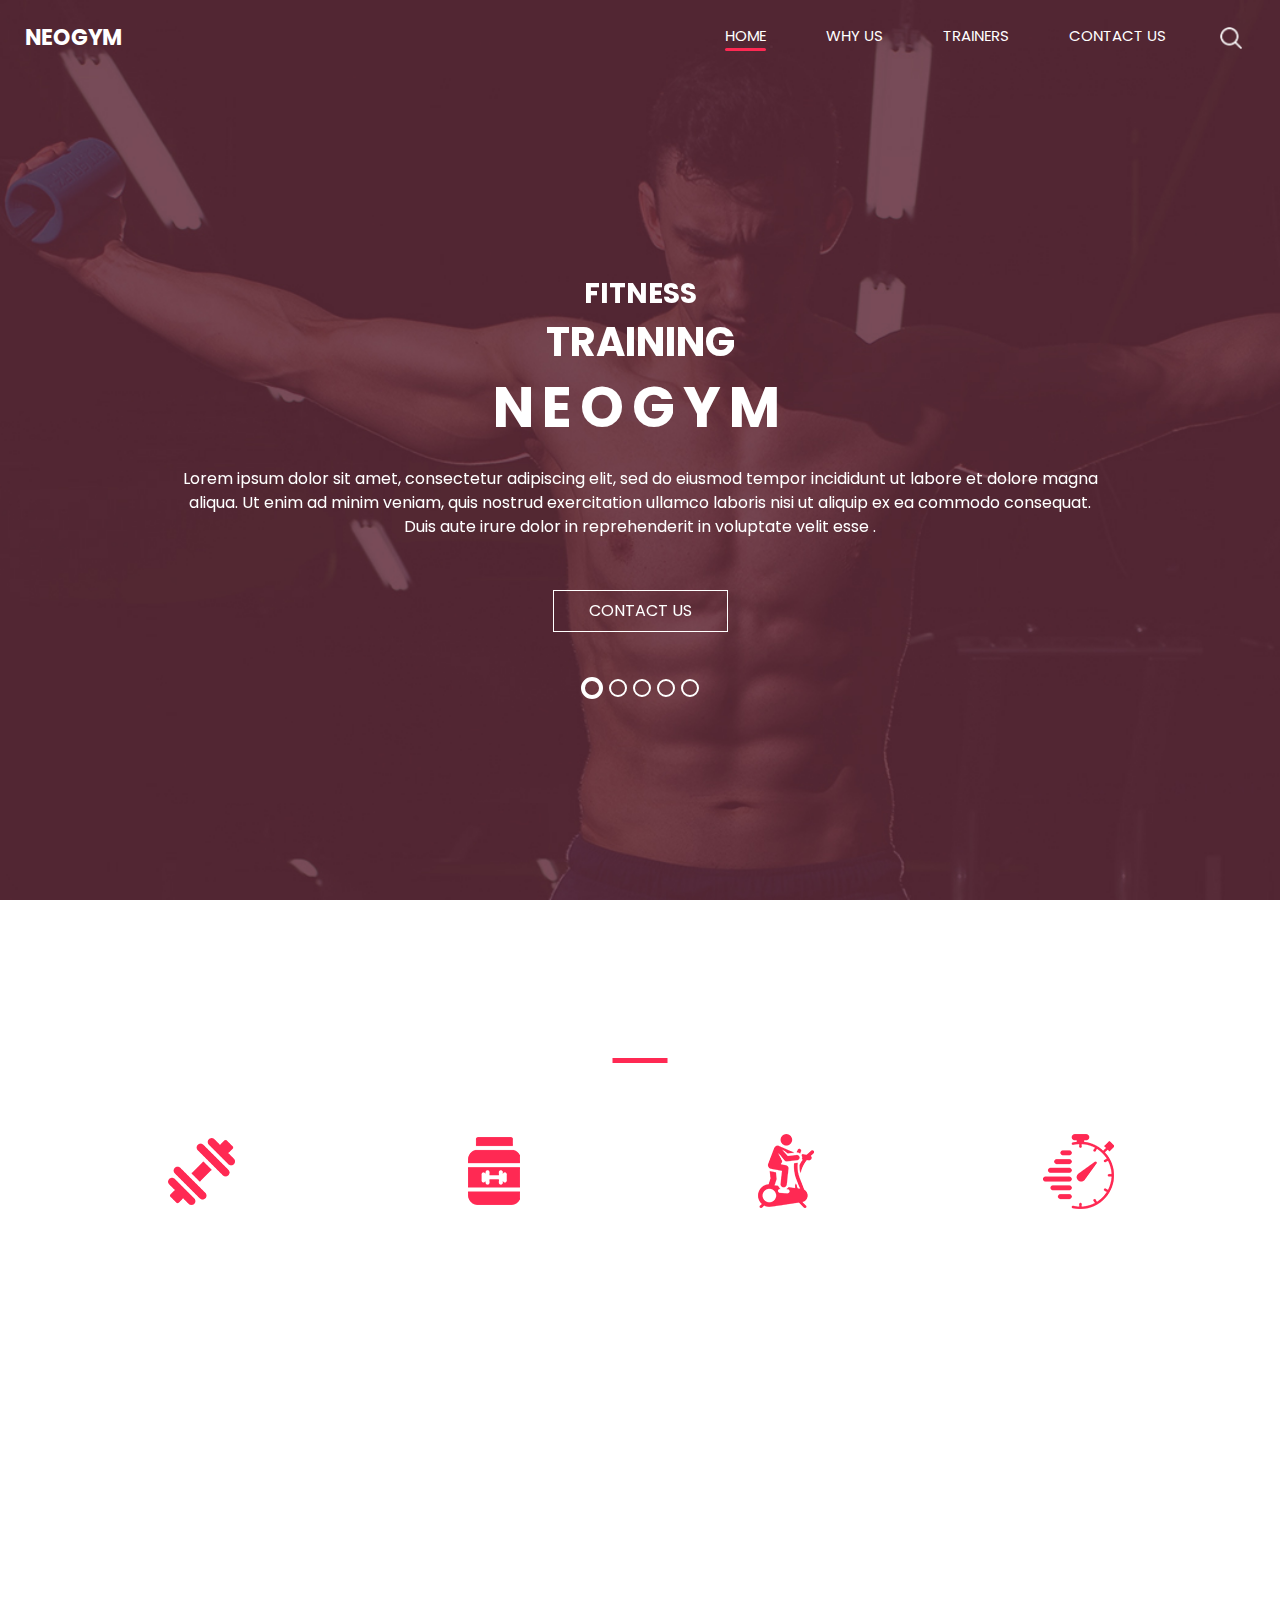
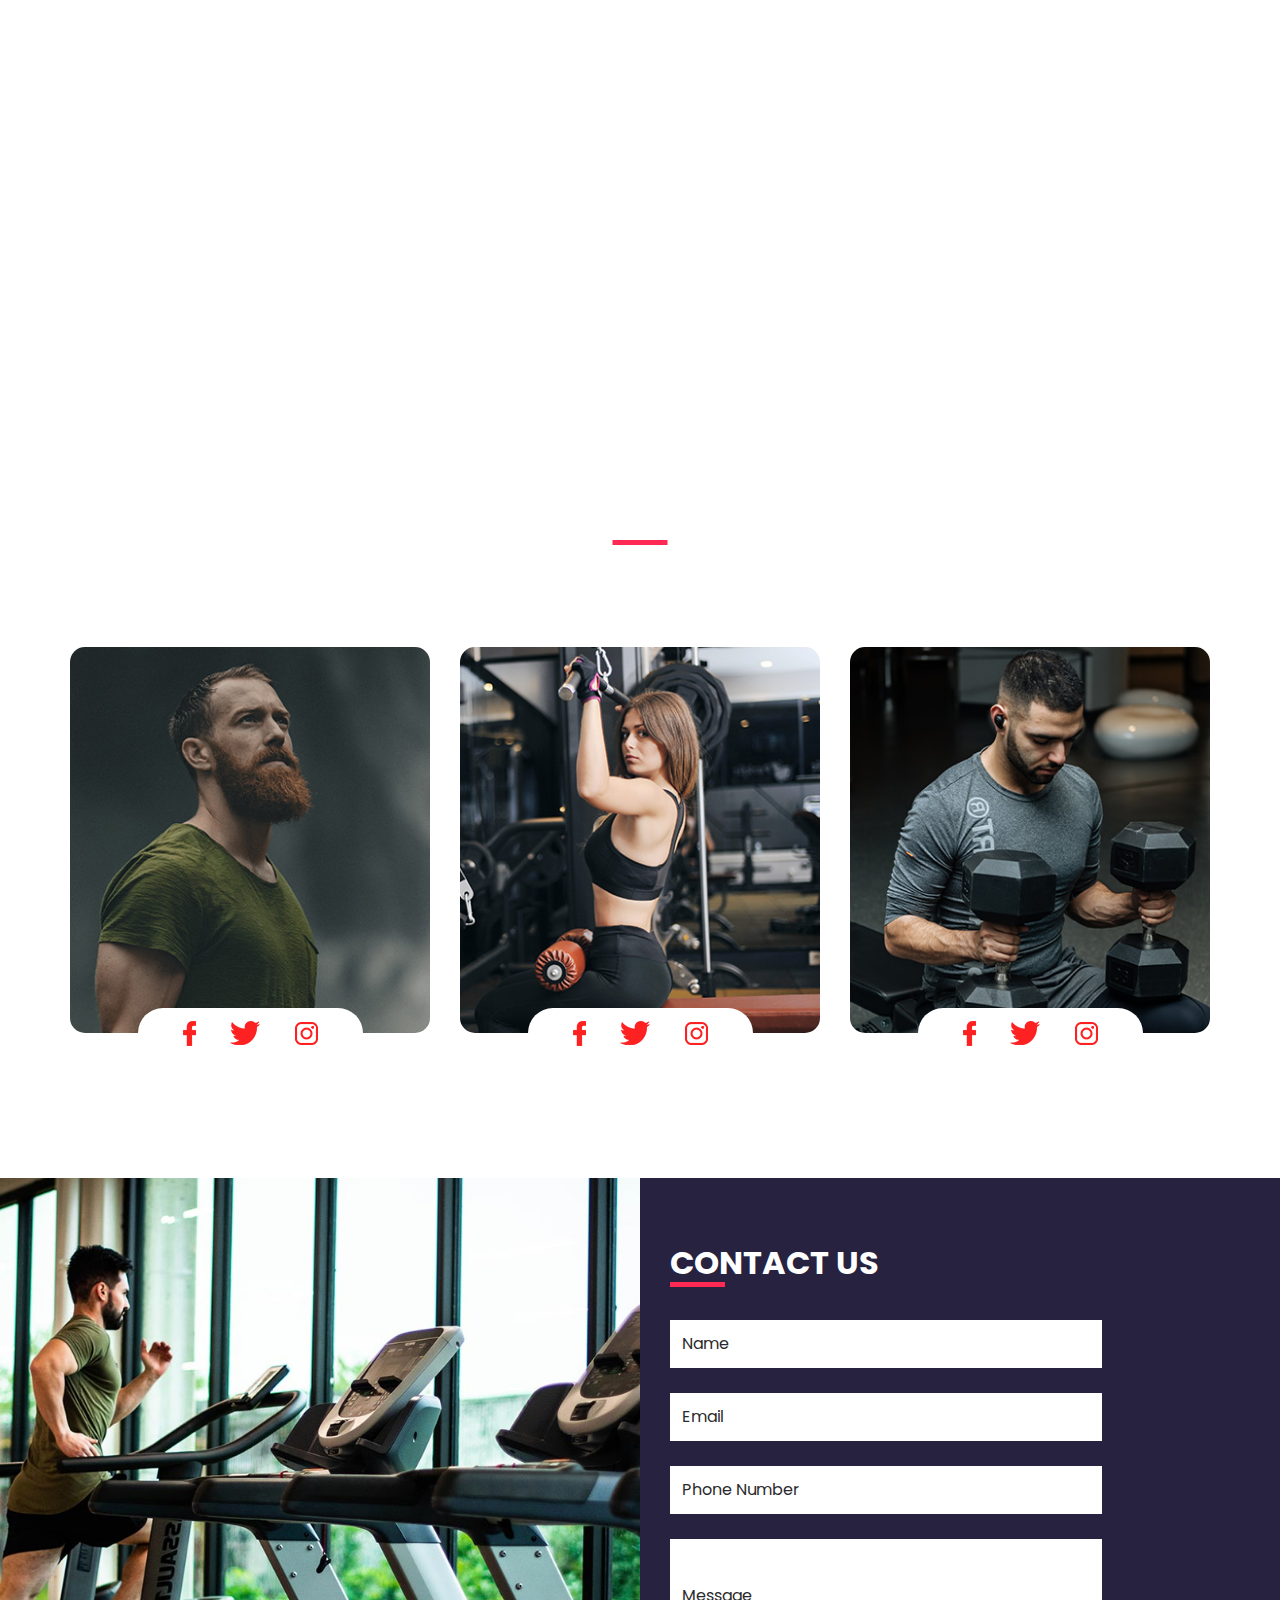
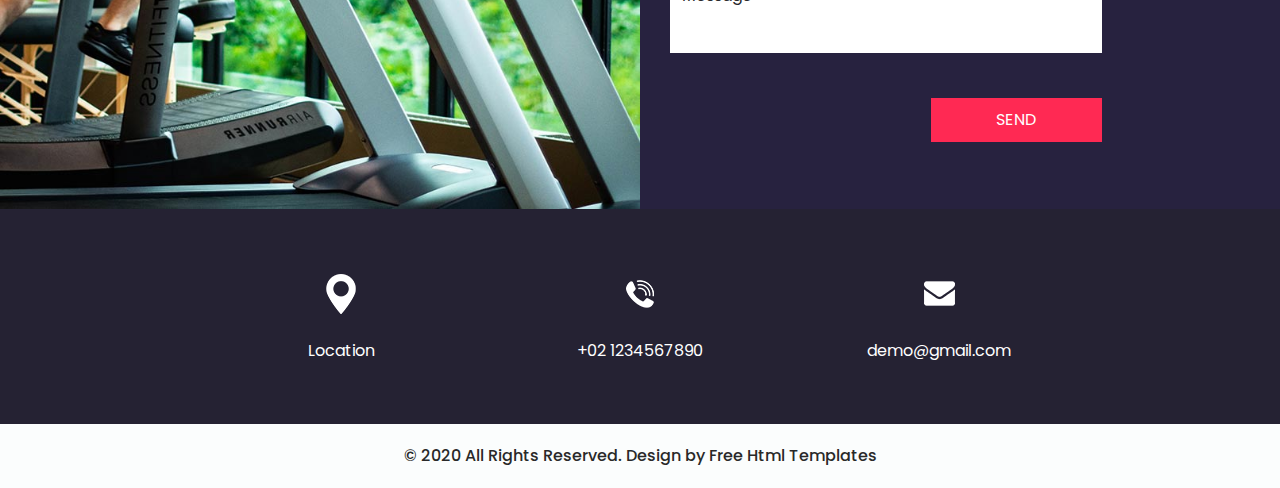
==== index.html @ 5dd19426 "L1" ====
<!DOCTYPE html>
<html>

<head>
  <!-- Basic -->
  <meta charset="utf-8" />
  <meta http-equiv="X-UA-Compatible" content="IE=edge" />
  <!-- Mobile Metas -->
  <meta name="viewport" content="width=device-width, initial-scale=1, shrink-to-fit=no" />
  <!-- Site Metas -->
  <meta name="keywords" content="" />
  <meta name="description" content="" />
  <meta name="author" content="" />

  <title>Neogym</title>

  <!-- slider stylesheet -->
  <link rel="stylesheet" type="text/css" href="https://cdnjs.cloudflare.com/ajax/libs/OwlCarousel2/2.3.4/assets/owl.carousel.min.css" />

  <!-- bootstrap core css -->
  <link rel="stylesheet" type="text/css" href="css/bootstrap.css" />

  <!-- fonts style -->
  <link href="https://fonts.googleapis.com/css?family=Poppins:400,600,700&display=swap" rel="stylesheet">
  <!-- Custom styles for this template -->
  <link href="css/style.css" rel="stylesheet" />
  <!-- responsive style -->
  <link href="css/responsive.css" rel="stylesheet" />
</head>

<body>
  <div class="hero_area">
    <!-- header section strats -->
    <header class="header_section">
      <div class="container-fluid">
        <nav class="navbar navbar-expand-lg custom_nav-container ">
          <a class="navbar-brand" href="index.html">
            <span>
              Neogym
            </span>
          </a>
          <button class="navbar-toggler" type="button" data-toggle="collapse" data-target="#navbarSupportedContent" aria-controls="navbarSupportedContent" aria-expanded="false" aria-label="Toggle navigation">
            <span class="navbar-toggler-icon"></span>
          </button>

          <div class="collapse navbar-collapse" id="navbarSupportedContent">
            <div class="d-flex ml-auto flex-column flex-lg-row align-items-center">
              <ul class="navbar-nav  ">
                <li class="nav-item active">
                  <a class="nav-link" href="index.html">Home <span class="sr-only">(current)</span></a>
                </li>
                <li class="nav-item ">
                  <a class="nav-link" href="why.html"> Why us </a>
                </li>
                </li>
                <li class="nav-item">
                  <a class="nav-link" href="trainer.html"> trainers</a>
                </li>
                <li class="nav-item">
                  <a class="nav-link" href="contact.html"> Contact Us</a>
                </li>
              </ul>
              <div class="user_option">
                <form class="form-inline my-2 my-lg-0 ml-0 ml-lg-4 mb-3 mb-lg-0">
                  <button class="btn  my-2 my-sm-0 nav_search-btn" type="submit"></button>
                </form>
              </div>
            </div>
          </div>
        </nav>
      </div>
    </header>
    <!-- end header section -->
    <!-- slider section -->
    <section class=" slider_section position-relative">
      <div id="carouselExampleIndicators" class="carousel slide" data-ride="carousel">
        <div class="carousel-inner">
          <div class="carousel-item active">
            <div class="container">
              <div class="col-lg-10 col-md-11 mx-auto">
                <div class="detail-box">
                  <div>
                    <h3>
                      Fitness
                    </h3>
                    <h2>
                      Training
                    </h2>
                    <h1>
                      Neogym
                    </h1>
                    <p>
                      Lorem ipsum dolor sit amet, consectetur adipiscing elit, sed do eiusmod tempor incididunt ut labore et dolore magna aliqua. Ut enim ad minim veniam, quis nostrud exercitation ullamco laboris nisi ut aliquip ex ea commodo consequat. Duis aute irure dolor in reprehenderit in voluptate velit esse .
                    </p>
                    <div class="">
                      <a href="">
                        Contact Us
                      </a>
                    </div>
                  </div>
                </div>
              </div>
            </div>
          </div>
          <div class="carousel-item">
            <div class="container">
              <div class="col-lg-10 col-md-11 mx-auto">
                <div class="detail-box">
                  <div>
                    <h3>
                      Fitness
                    </h3>
                    <h2>
                      Training
                    </h2>
                    <h1>
                      Neogym
                    </h1>
                    <p>
                      Lorem ipsum dolor sit amet, consectetur adipiscing elit, sed do eiusmod tempor incididunt ut labore et dolore magna aliqua. Ut enim ad minim veniam, quis nostrud exercitation ullamco laboris nisi ut aliquip ex ea commodo consequat. Duis aute irure dolor in reprehenderit in voluptate velit esse .
                    </p>
                    <div class="">
                      <a href="">
                        Contact Us
                      </a>
                    </div>
                  </div>
                </div>
              </div>
            </div>
          </div>
          <div class="carousel-item">
            <div class="container">
              <div class="col-lg-10 col-md-11 mx-auto">
                <div class="detail-box">
                  <div>
                    <h3>
                      Fitness
                    </h3>
                    <h2>
                      Training
                    </h2>
                    <h1>
                      Neogym
                    </h1>
                    <p>
                      Lorem ipsum dolor sit amet, consectetur adipiscing elit, sed do eiusmod tempor incididunt ut labore et dolore magna aliqua. Ut enim ad minim veniam, quis nostrud exercitation ullamco laboris nisi ut aliquip ex ea commodo consequat. Duis aute irure dolor in reprehenderit in voluptate velit esse .
                    </p>
                    <div class="">
                      <a href="">
                        Contact Us
                      </a>
                    </div>
                  </div>
                </div>
              </div>
            </div>
          </div>
          <div class="carousel-item">
            <div class="container">
              <div class="col-lg-10 col-md-11 mx-auto">
                <div class="detail-box">
                  <div>
                    <h3>
                      Fitness
                    </h3>
                    <h2>
                      Training
                    </h2>
                    <h1>
                      Neogym
                    </h1>
                    <p>
                      Lorem ipsum dolor sit amet, consectetur adipiscing elit, sed do eiusmod tempor incididunt ut labore et dolore magna aliqua. Ut enim ad minim veniam, quis nostrud exercitation ullamco laboris nisi ut aliquip ex ea commodo consequat. Duis aute irure dolor in reprehenderit in voluptate velit esse .
                    </p>
                    <div class="">
                      <a href="">
                        Contact Us
                      </a>
                    </div>
                  </div>
                </div>
              </div>
            </div>
          </div>
          <div class="carousel-item">
            <div class="container">
              <div class="col-lg-10 col-md-11 mx-auto">
                <div class="detail-box">
                  <div>
                    <h3>
                      Fitness
                    </h3>
                    <h2>
                      Training
                    </h2>
                    <h1>
                      Neogym
                    </h1>
                    <p>
                      Lorem ipsum dolor sit amet, consectetur adipiscing elit, sed do eiusmod tempor incididunt ut labore et dolore magna aliqua. Ut enim ad minim veniam, quis nostrud exercitation ullamco laboris nisi ut aliquip ex ea commodo consequat. Duis aute irure dolor in reprehenderit in voluptate velit esse .
                    </p>
                    <div class="">
                      <a href="">
                        Contact Us
                      </a>
                    </div>
                  </div>
                </div>
              </div>
            </div>
          </div>
        </div>
        <ol class="carousel-indicators">
          <li data-target="#carouselExampleIndicators" data-slide-to="0" class="active"></li>
          <li data-target="#carouselExampleIndicators" data-slide-to="1"></li>
          <li data-target="#carouselExampleIndicators" data-slide-to="2"></li>
          <li data-target="#carouselExampleIndicators" data-slide-to="3"></li>
          <li data-target="#carouselExampleIndicators" data-slide-to="4"></li>
        </ol>
      </div>
    </section>
    <!-- end slider section -->
  </div>


  <!-- Us section -->

  <section class="us_section layout_padding">
    <div class="container">
      <div class="heading_container">
        <h2>
          Why Choose Us
        </h2>
      </div>

      <div class="us_container ">
        <div class="row">
          <div class="col-lg-3 col-md-6">
            <div class="box">
              <div class="img-box">
                <img src="images/u-1.png" alt="">
              </div>
              <div class="detail-box">
                <h5>
                  QUALITY EQUIPMENT
                </h5>
                <p>
                  ipsum dolor sit amet, consectetur adipiscing elit, sed do eiusmod tempor
                </p>
              </div>
            </div>
          </div>
          <div class="col-lg-3 col-md-6">
            <div class="box">
              <div class="img-box">
                <img src="images/u-4.png" alt="">
              </div>
              <div class="detail-box">
                <h5>
                  NUTRITION
                </h5>
                <p>
                  ipsum dolor sit amet, consectetur adipiscing elit, sed do eiusmod tempor
                </p>
              </div>
            </div>
          </div>
          <div class="col-lg-3 col-md-6">
            <div class="box">
              <div class="img-box">
                <img src="images/u-2.png" alt="">
              </div>
              <div class="detail-box">
                <h5>
                  HEALTHY DIET PLAN
                </h5>
                <p>
                  ipsum dolor sit amet, consectetur adipiscing elit, sed do eiusmod tempor
                </p>
              </div>
            </div>
          </div>
          <div class="col-lg-3 col-md-6">
            <div class="box">
              <div class="img-box">
                <img src="images/u-3.png" alt="">
              </div>
              <div class="detail-box">
                <h5>
                  SPORT TRAINING
                </h5>
                <p>
                  ipsum dolor sit amet, consectetur adipiscing elit, sed do eiusmod tempor
                </p>
              </div>
            </div>
          </div>
        </div>
      </div>
    </div>
  </section>

  <!-- end us section -->


  <!-- heathy section -->

  <section class="heathy_section layout_padding">
    <div class="container">

      <div class="row">
        <div class="col-md-12 mx-auto">
          <div class="detail-box">
            <h2>
              HEALTHY MIND, HEALTHY BODY
            </h2>
            <p>
              Lorem ipsum dolor sit amet, consectetur adipiscing elit, sed do eiusmod tempor incididunt ut labore et dolore magna aliqua. Ut enim ad minim veniam, quis nostrud exercitation ullamco laboris nisi ut aliquip ex ea commodo consequat. Duis aute irure dolor in reprehenderit in voluptate velit esse cillumLorem ipsum dolor sit amet, consectetur adipiscing elit, sed do eiusmod tempor incididunt ut labore et dolore magna aliqua. Ut enim ad minim veniam, quis nostrud exercitation ullamco laboris nisi ut aliquip ex ea commodo consequat. Duis aute irure dolor in reprehenderit in voluptate velit esse cillum
            </p>
            <div class="btn-box">
              <a href="">
                READ MORE
              </a>
            </div>
          </div>
        </div>
      </div>

    </div>
  </section>

  <!-- end heathy section -->

  <!-- trainer section -->

  <section class="trainer_section layout_padding">
    <div class="container">
      <div class="heading_container">
        <h2>
          Our Gym Trainers
        </h2>
      </div>
      <div class="row">
        <div class="col-lg-4 col-md-6 mx-auto">
          <div class="box">
            <div class="name">
              <h5>
                Smirth Jon
              </h5>
            </div>
            <div class="img-box">
              <img src="images/t1.jpg" alt="">
            </div>
            <div class="social_box">
              <a href="">
                <img src="images/facebook-logo.png" alt="">
              </a>
              <a href="">
                <img src="images/twitter.png" alt="">
              </a>
              <a href="">
                <img src="images/instagram-logo.png" alt="">
              </a>
            </div>
          </div>
        </div>
        <div class="col-lg-4 col-md-6 mx-auto">
          <div class="box">
            <div class="name">
              <h5>
                Jean Doe
              </h5>
            </div>
            <div class="img-box">
              <img src="images/t2.jpg" alt="">
            </div>
            <div class="social_box">
              <a href="">
                <img src="images/facebook-logo.png" alt="">
              </a>
              <a href="">
                <img src="images/twitter.png" alt="">
              </a>
              <a href="">
                <img src="images/instagram-logo.png" alt="">
              </a>
            </div>
          </div>
        </div>
        <div class="col-lg-4 col-md-6 mx-auto">
          <div class="box">
            <div class="name">
              <h5>
                Alex Den
              </h5>
            </div>
            <div class="img-box">
              <img src="images/t3.jpg" alt="">
            </div>
            <div class="social_box">
              <a href="">
                <img src="images/facebook-logo.png" alt="">
              </a>
              <a href="">
                <img src="images/twitter.png" alt="">
              </a>
              <a href="">
                <img src="images/instagram-logo.png" alt="">
              </a>
            </div>
          </div>
        </div>
      </div>
    </div>
  </section>

  <!-- end trainer section -->

  <!-- contact section -->

  <section class="contact_section ">
    <div class="container-fluid">
      <div class="row">
        <div class="col-md-6 px-0">
          <div class="img-box">
            <img src="images/contact-img.jpg" alt="">
          </div>
        </div>
        <div class="col-lg-5 col-md-6">
          <div class="form_container pr-0 pr-lg-5 mr-0 mr-lg-2">
            <div class="heading_container">
              <h2>
                Contact Us
              </h2>
            </div>
            <form action="">
              <div>
                <input type="text" placeholder="Name" />
              </div>
              <div>
                <input type="email" placeholder="Email" />
              </div>
              <div>
                <input type="text" placeholder="Phone Number" />
              </div>
              <div>
                <input type="text" class="message-box" placeholder="Message" />
              </div>
              <div class="d-flex ">
                <button>
                  Send
                </button>
              </div>
            </form>
          </div>
        </div>
      </div>
    </div>
  </section>

  <!-- end contact section -->

  <!-- info section -->
  <section class="info_section layout_padding2">
    <div class="container">
      <div class="info_items">
        <a href="">
          <div class="item ">
            <div class="img-box box-1">
              <img src="" alt="">
            </div>
            <div class="detail-box">
              <p>
                Location
              </p>
            </div>
          </div>
        </a>
        <a href="">
          <div class="item ">
            <div class="img-box box-2">
              <img src="" alt="">
            </div>
            <div class="detail-box">
              <p>
                +02 1234567890
              </p>
            </div>
          </div>
        </a>
        <a href="">
          <div class="item ">
            <div class="img-box box-3">
              <img src="" alt="">
            </div>
            <div class="detail-box">
              <p>
                demo@gmail.com
              </p>
            </div>
          </div>
        </a>
      </div>
    </div>
  </section>

  <!-- end info_section -->

  <!-- footer section -->
  <footer class="container-fluid footer_section">
    <p>
      &copy; 2020 All Rights Reserved. Design by
      <a href="https://html.design/">Free Html Templates</a>
    </p>
  </footer>
  <!-- footer section -->

  <script src="js/jquery-3.4.1.min.js"></script>
  <script src="js/bootstrap.js"></script>

</body>

</html>
---- css/style.css ----
body {
  font-family: 'Poppins', sans-serif;
  color: #000000;
  background-color: #ffffff;
}

.layout_padding {
  padding-top: 120px;
  padding-bottom: 120px;
}

.layout_padding2 {
  padding-top: 45px;
  padding-bottom: 45px;
}

.layout_padding2-top {
  padding-top: 45px;
}

.layout_padding2-bottom {
  padding-bottom: 45px;
}

.layout_padding-top {
  padding-top: 120px;
}

.layout_padding-bottom {
  padding-bottom: 120px;
}

.heading_container {
  display: -webkit-box;
  display: -ms-flexbox;
  display: flex;
  -webkit-box-pack: center;
      -ms-flex-pack: center;
          justify-content: center;
  text-align: center;
}

.heading_container h2 {
  font-weight: bold;
  position: relative;
  padding-bottom: 5px;
  text-transform: uppercase;
}

.heading_container h2::before {
  content: "";
  position: absolute;
  bottom: 0;
  left: 50%;
  width: 55px;
  height: 5px;
  background-color: #ff2953;
  -webkit-transform: translateX(-50%);
          transform: translateX(-50%);
}

/*header section*/
.hero_area {
  height: 100vh;
  display: -webkit-box;
  display: -ms-flexbox;
  display: flex;
  -webkit-box-orient: vertical;
  -webkit-box-direction: normal;
      -ms-flex-direction: column;
          flex-direction: column;
  background-image: url(../images/hero-bg.jpg);
  background-size: cover;
  background-attachment: fixed;
}

.sub_page .hero_area {
  height: auto;
}

.sub_page .who_section.layout_padding {
  padding-top: 0;
}

.hero_area.sub_pages {
  height: auto;
}

.header_section .container-fluid {
  padding-right: 25px;
  padding-left: 25px;
}

.header_section .nav_container {
  margin: 0 auto;
}

.custom_nav-container.navbar-expand-lg .navbar-nav .nav-item .nav-link {
  margin: 10px 30px;
  padding: 0;
  padding-bottom: 3px;
  color: #ffffff;
  text-align: center;
  position: relative;
  text-transform: uppercase;
  font-size: 15px;
}

.custom_nav-container.navbar-expand-lg .navbar-nav .nav-item .nav-link::after {
  display: none;
  content: "";
  position: absolute;
  left: 0;
  bottom: 0;
  width: 100%;
  height: 3px;
  border-radius: 5px;
  background-color: #ffffff;
}

.custom_nav-container.navbar-expand-lg .navbar-nav .nav-item.active a::after, .custom_nav-container.navbar-expand-lg .navbar-nav .nav-item:hover a::after {
  display: block;
  background-color: #ff2953;
}

a,
a:hover,
a:focus {
  text-decoration: none;
}

a:hover,
a:focus {
  color: initial;
}

.btn,
.btn:focus {
  outline: none !important;
  -webkit-box-shadow: none;
          box-shadow: none;
}

.user_option {
  display: -webkit-box;
  display: -ms-flexbox;
  display: flex;
  -webkit-box-align: center;
      -ms-flex-align: center;
          align-items: center;
}

.user_option a {
  color: #ffffff;
  margin: 10px 30px;
}

.custom_nav-container .nav_search-btn {
  background-image: url(../images/search-icon.png);
  background-size: 22px;
  background-repeat: no-repeat;
  background-position-y: 7px;
  width: 35px;
  height: 35px;
  padding: 0;
  border: none;
}

.navbar-brand {
  display: -webkit-box;
  display: -ms-flexbox;
  display: flex;
  -webkit-box-align: center;
      -ms-flex-align: center;
          align-items: center;
  position: relative;
}

.navbar-brand span {
  font-size: 22px;
  text-transform: uppercase;
  font-weight: bold;
  color: #ffffff;
  position: relative;
  z-index: 3;
}

.custom_nav-container {
  z-index: 99999;
  padding: 15px 0;
}

.custom_nav-container .navbar-toggler {
  outline: none;
}

.custom_nav-container .navbar-toggler .navbar-toggler-icon {
  background-image: url(../images/menu.png);
  background-size: 55px;
}

/*end header section*/
.slider_section {
  -webkit-box-flex: 1;
      -ms-flex: 1;
          flex: 1;
  display: -webkit-box;
  display: -ms-flexbox;
  display: flex;
  -webkit-box-align: center;
      -ms-flex-align: center;
          align-items: center;
  color: #ffffff;
}

.slider_section #carouselExampleIndicators {
  width: 100%;
}

.slider_section .row {
  -webkit-box-align: center;
      -ms-flex-align: center;
          align-items: center;
}

.slider_section .box {
  margin: 125px 0;
}

.slider_section .detail-box {
  text-align: center;
}

.slider_section .detail-box h1,
.slider_section .detail-box h2,
.slider_section .detail-box h3 {
  text-transform: uppercase;
  font-weight: bold;
}

.slider_section .detail-box h2 {
  font-size: 2.5rem;
}

.slider_section .detail-box h1 {
  font-size: 3.5rem;
  font-weight: bold;
  letter-spacing: .5rem;
}

.slider_section .detail-box p {
  margin-top: 25px;
}

.slider_section .detail-box a {
  display: inline-block;
  padding: 8px 35px;
  background-color: transparent;
  border: 1.5px solid #ffffff;
  color: #ffffff;
  border-radius: 0px;
  -webkit-transition: -webkit-transform 0.3s;
  transition: -webkit-transform 0.3s;
  transition: transform 0.3s;
  transition: transform 0.3s, -webkit-transform 0.3s;
  text-transform: uppercase;
  margin-top: 35px;
}

.slider_section .detail-box a:hover {
  background-color: #ffffff;
  color: #000000;
}

.slider_section #carouselExampleIndicators .carousel-indicators {
  position: unset;
  margin: 0;
  margin-top: 45px;
  -webkit-box-align: center;
      -ms-flex-align: center;
          align-items: center;
}

.slider_section #carouselExampleIndicators .carousel-indicators li {
  width: 14px;
  height: 14px;
  background-color: transparent;
  border: 2px solid #ffffff;
  border-radius: 100%;
  opacity: 1;
}

.slider_section #carouselExampleIndicators .carousel-indicators li.active {
  border: 4px solid #ffffff;
}

.us_section {
  background-image: url(../images/us-bg.jpg);
  background-size: cover;
  background-attachment: fixed;
  color: #ffffff;
}

.us_section .us_container {
  padding-top: 25px;
}

.us_section .us_container .box {
  display: -webkit-box;
  display: -ms-flexbox;
  display: flex;
  -webkit-box-orient: vertical;
  -webkit-box-direction: normal;
      -ms-flex-direction: column;
          flex-direction: column;
  -webkit-box-align: center;
      -ms-flex-align: center;
          align-items: center;
  text-align: center;
  margin: 25px 10px 0 10px;
}

.us_section .us_container .box .img-box {
  height: 100px;
  display: -webkit-box;
  display: -ms-flexbox;
  display: flex;
  -webkit-box-align: center;
      -ms-flex-align: center;
          align-items: center;
  -webkit-box-pack: center;
      -ms-flex-pack: center;
          justify-content: center;
}

.us_section .us_container .box .img-box img {
  max-width: 100%;
}

.us_section .us_container .box .detail-box h5 {
  font-weight: bold;
}

.heathy_section {
  background-image: url(../images/healthy-bg.jpg);
  background-size: cover;
  background-attachment: fixed;
  color: #ffffff;
  text-align: center;
}

.heathy_section h2 {
  font-weight: bold;
}

.heathy_section p {
  margin-top: 35px;
}

.heathy_section .btn-box {
  display: -webkit-box;
  display: -ms-flexbox;
  display: flex;
  -webkit-box-pack: center;
      -ms-flex-pack: center;
          justify-content: center;
  margin-top: 45px;
}

.heathy_section .btn-box a {
  display: inline-block;
  padding: 8px 35px;
  background-color: transparent;
  border: 1.5px solid #ffffff;
  color: #ffffff;
  border-radius: 0;
  -webkit-transition: -webkit-transform 0.3s;
  transition: -webkit-transform 0.3s;
  transition: transform 0.3s;
  transition: transform 0.3s, -webkit-transform 0.3s;
  text-transform: uppercase;
}

.heathy_section .btn-box a:hover {
  background-color: #ffffff;
  color: #000000;
}

.trainer_section {
  background-image: url(../images/trainer-bg.jpg);
  background-size: cover;
  background-attachment: fixed;
  color: #ffffff;
}

.trainer_section .box {
  margin-top: 55px;
  display: -webkit-box;
  display: -ms-flexbox;
  display: flex;
  -webkit-box-orient: vertical;
  -webkit-box-direction: normal;
      -ms-flex-direction: column;
          flex-direction: column;
  -webkit-box-align: center;
      -ms-flex-align: center;
          align-items: center;
  text-align: center;
}

.trainer_section .box .name h5 {
  font-weight: bold;
  margin-bottom: 15px;
}

.trainer_section .box .img-box {
  border-radius: 15px;
  overflow: hidden;
}

.trainer_section .box .img-box img {
  width: 100%;
}

.trainer_section .box .social_box {
  display: -webkit-box;
  display: -ms-flexbox;
  display: flex;
  -webkit-box-pack: justify;
      -ms-flex-pack: justify;
          justify-content: space-between;
  width: 225px;
  padding: 12px 45px;
  background-color: #ffffff;
  border-radius: 50px;
  margin-top: -25px;
}

.contact_section {
  position: relative;
  background-color: #27223f;
  color: #ffffff;
}

.contact_section .heading_container {
  -webkit-box-pack: start;
      -ms-flex-pack: start;
          justify-content: start;
}

.contact_section .heading_container h2::before {
  text-align: left;
  left: 0;
  -webkit-transform: none;
          transform: none;
}

.contact_section .row {
  -webkit-box-align: center;
      -ms-flex-align: center;
          align-items: center;
}

.contact_section .img-box img {
  width: 100%;
}

.contact_section .form_container {
  padding: 45px 0 45px 15px;
}

.contact_section input {
  width: 100%;
  border: none;
  background-color: #ffffff;
  outline: none;
  color: #000000;
  margin-top: 25px;
  padding: 12px;
}

.contact_section input::-webkit-input-placeholder {
  color: #2a2a2c;
}

.contact_section input:-ms-input-placeholder {
  color: #2a2a2c;
}

.contact_section input::-ms-input-placeholder {
  color: #2a2a2c;
}

.contact_section input::placeholder {
  color: #2a2a2c;
}

.contact_section input.message-box {
  padding: 45px 12px;
}

.contact_section button {
  padding: 10px 65px;
  outline: none;
  border: none;
  color: #ffffff;
  background: #ff2953;
  margin: 45px 0 0 auto;
  text-transform: uppercase;
}

.info_section {
  background-color: #252233;
}

.info_items {
  width: 70%;
  margin: 0 auto;
  display: -webkit-box;
  display: -ms-flexbox;
  display: flex;
  -webkit-box-pack: justify;
      -ms-flex-pack: justify;
          justify-content: space-between;
}

.info_items .item {
  width: 200px;
  display: -webkit-box;
  display: -ms-flexbox;
  display: flex;
  -webkit-box-orient: vertical;
  -webkit-box-direction: normal;
      -ms-flex-direction: column;
          flex-direction: column;
  -webkit-box-align: center;
      -ms-flex-align: center;
          align-items: center;
  text-align: center;
}

.info_items .item .img-box {
  width: 80px;
  height: 80px;
  border-radius: 100%;
  background-repeat: no-repeat;
  background-position: center;
}

.info_items .item .detail-box {
  margin-top: 5px;
  color: #fff;
}

.info_items {
  position: relative;
}

.info_items a {
  position: relative;
}

.info_items .item .img-box.box-1 {
  background-image: url(../images/location-white.png);
}

.info_items .item .img-box.box-2 {
  background-image: url(../images/telephone-white.png);
}

.info_items .item .img-box.box-3 {
  background-image: url(../images/envelope-white.png);
}

/* footer section*/
.footer_section {
  background-color: #fbfdfd;
  padding: 20px;
  font-weight: 500;
}

.footer_section p {
  color: #292929;
  margin: 0;
  text-align: center;
}

.footer_section a {
  color: #292929;
}

/* end footer section*/
/*# sourceMappingURL=style.css.map */
---- css/responsive.css ----
@media (max-width: 1120px) {}

@media (max-width: 992px) {
    .hero_area {
        height: auto;
    }

    .custom_nav-container .nav_search-btn {
        background-position: center;
        margin-top: 10px;
    }

    .slider_section {
        padding-top: 45px;
        padding-bottom: 75px;
    }

    .info_items {
        width: 100%;
    }
}

@media (max-width: 768px) {
    .contact_section .form_container {
        padding: 45px 0;
    }

    .info_items {
        flex-direction: column;
        align-items: center;
    }

    .contact_section .heading_container {
        justify-content: center;
    }

    .contact_section .heading_container h2::before {
        left: 50%;
        transform: translateX(-50%);
    }

    .contact_section button {
        margin: 45px auto 0 auto;
    }
}


@media (max-width: 576px) {
    .slider_section .detail-box h1 {
        font-size: 3rem;
    }
}

@media (max-width: 480px) {}

@media (max-width: 420px) {
    .slider_section .detail-box h1 {
        letter-spacing: .3rem;
    }
}

@media (max-width: 360px) {}

@media (min-width: 1200px) {
    .container {
        max-width: 1170px;
    }
}
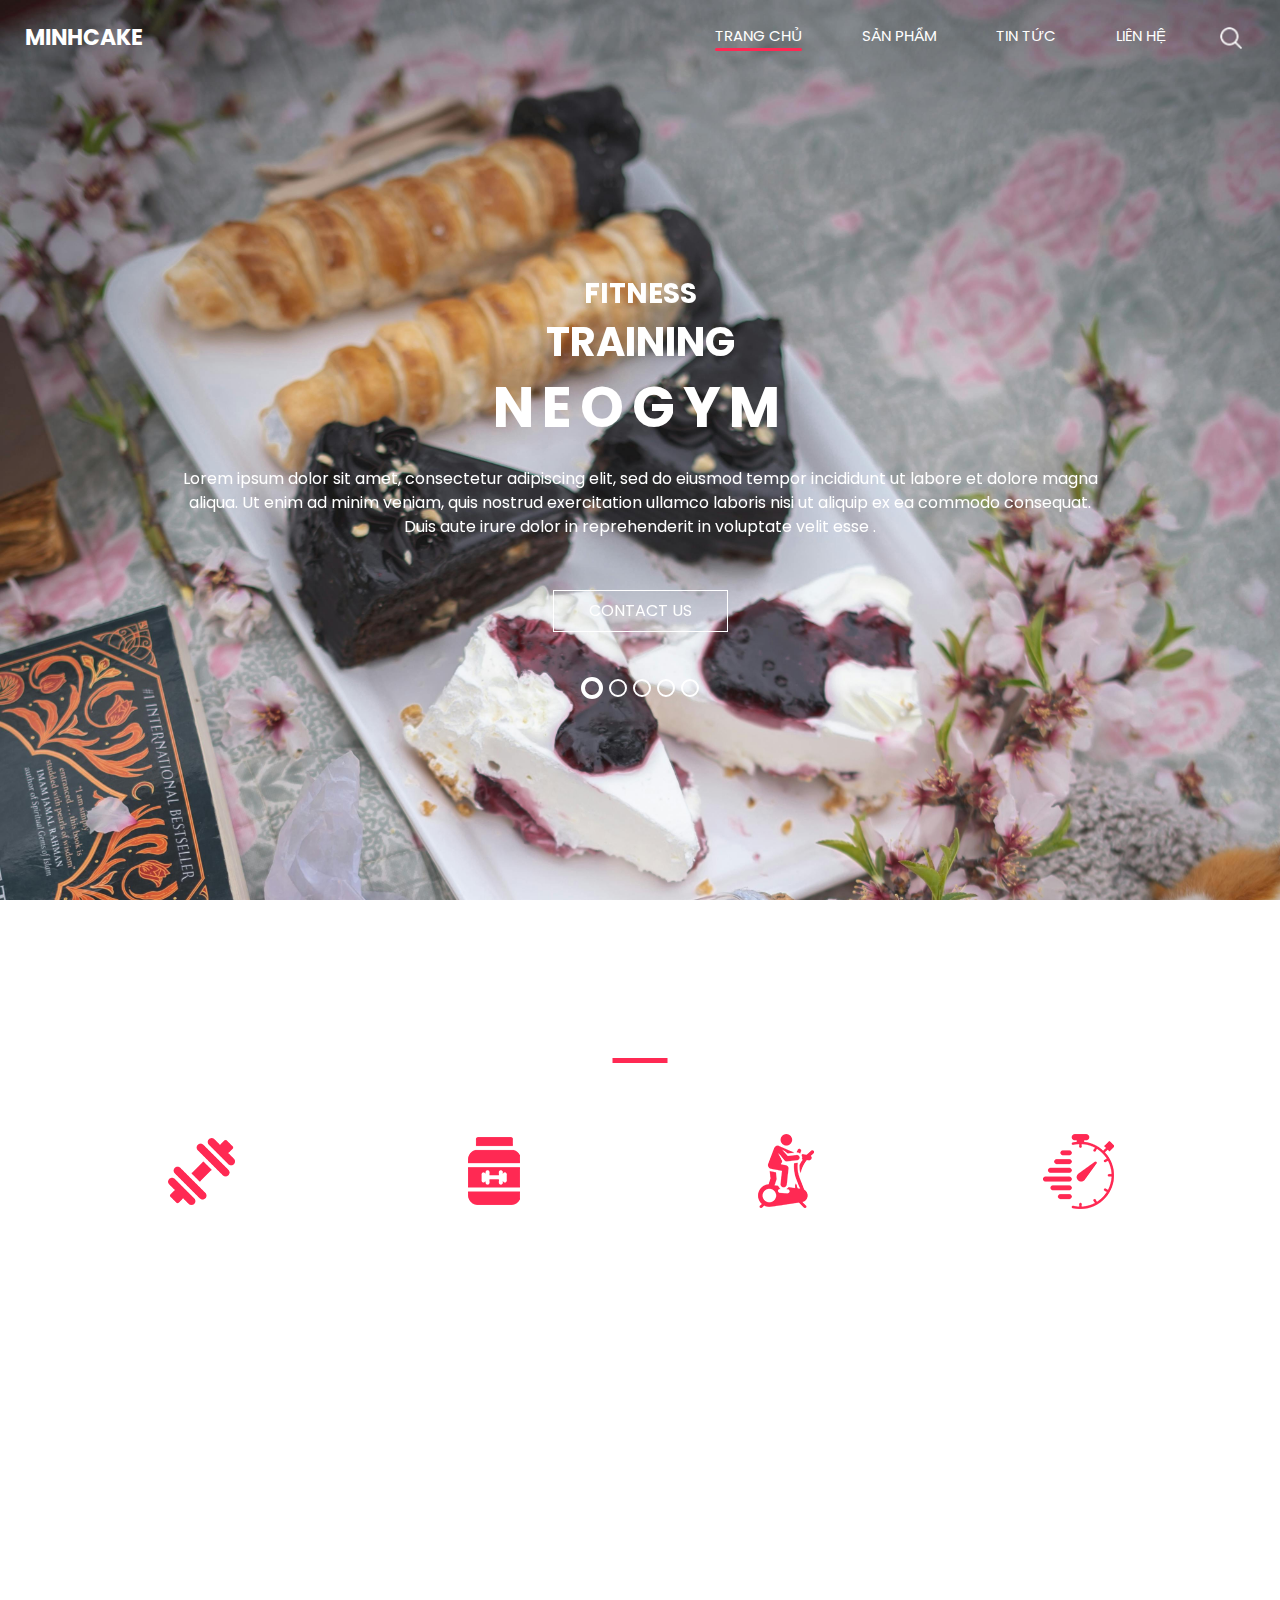
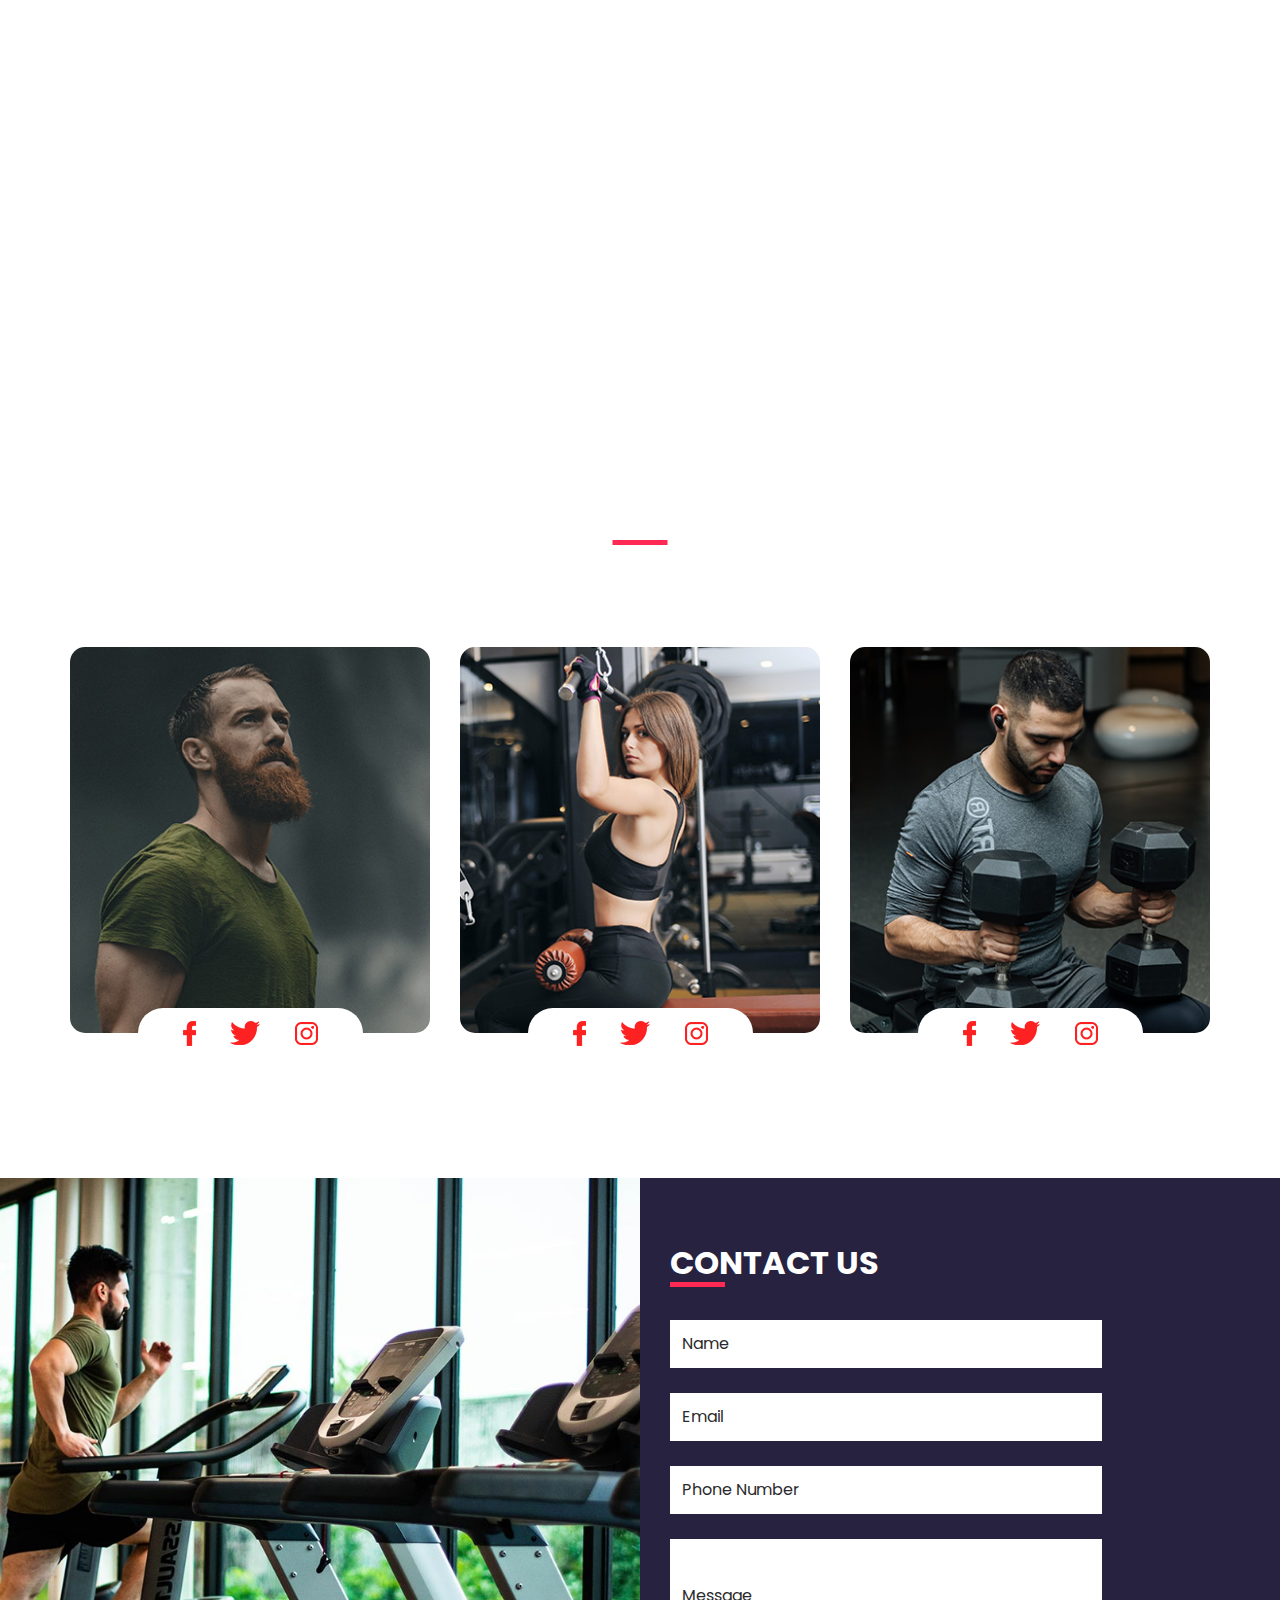
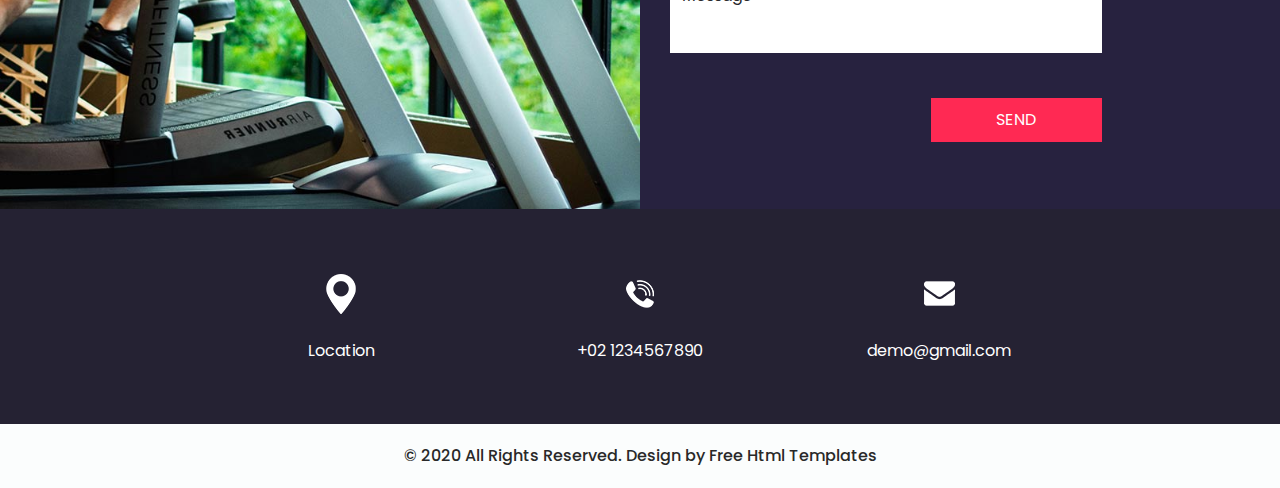
==== commit 195814f4: "L3" ====
--- a/index.html
+++ b/index.html
@@ -12,7 +12,7 @@
   <meta name="description" content="" />
   <meta name="author" content="" />
 
-  <title>Neogym</title>
+  <title>MinhCake</title>
 
   <!-- slider stylesheet -->
   <link rel="stylesheet" type="text/css" href="https://cdnjs.cloudflare.com/ajax/libs/OwlCarousel2/2.3.4/assets/owl.carousel.min.css" />
@@ -36,7 +36,7 @@
         <nav class="navbar navbar-expand-lg custom_nav-container ">
           <a class="navbar-brand" href="index.html">
             <span>
-              Neogym
+              MinhCake
             </span>
           </a>
           <button class="navbar-toggler" type="button" data-toggle="collapse" data-target="#navbarSupportedContent" aria-controls="navbarSupportedContent" aria-expanded="false" aria-label="Toggle navigation">
@@ -47,17 +47,17 @@
             <div class="d-flex ml-auto flex-column flex-lg-row align-items-center">
               <ul class="navbar-nav  ">
                 <li class="nav-item active">
-                  <a class="nav-link" href="index.html">Home <span class="sr-only">(current)</span></a>
+                  <a class="nav-link" href="index.html">Trang Chủ <span class="sr-only">(current)</span></a>
                 </li>
                 <li class="nav-item ">
-                  <a class="nav-link" href="why.html"> Why us </a>
+                  <a class="nav-link" href="why.html"> Sản Phẩm </a>
                 </li>
                 </li>
                 <li class="nav-item">
-                  <a class="nav-link" href="trainer.html"> trainers</a>
+                  <a class="nav-link" href="trainer.html"> Tin Tức</a>
                 </li>
                 <li class="nav-item">
-                  <a class="nav-link" href="contact.html"> Contact Us</a>
+                  <a class="nav-link" href="contact.html"> Liên Hệ</a>
                 </li>
               </ul>
               <div class="user_option">
--- a/css/style.css
+++ b/css/style.css
@@ -69,7 +69,8 @@
   -webkit-box-direction: normal;
       -ms-flex-direction: column;
           flex-direction: column;
-  background-image: url(../images/hero-bg.jpg);
+  //background-image: url(../images/hero-bg.jpg);
+  background-image: url(../images/nen.jpg);
   background-size: cover;
   background-attachment: fixed;
 }
